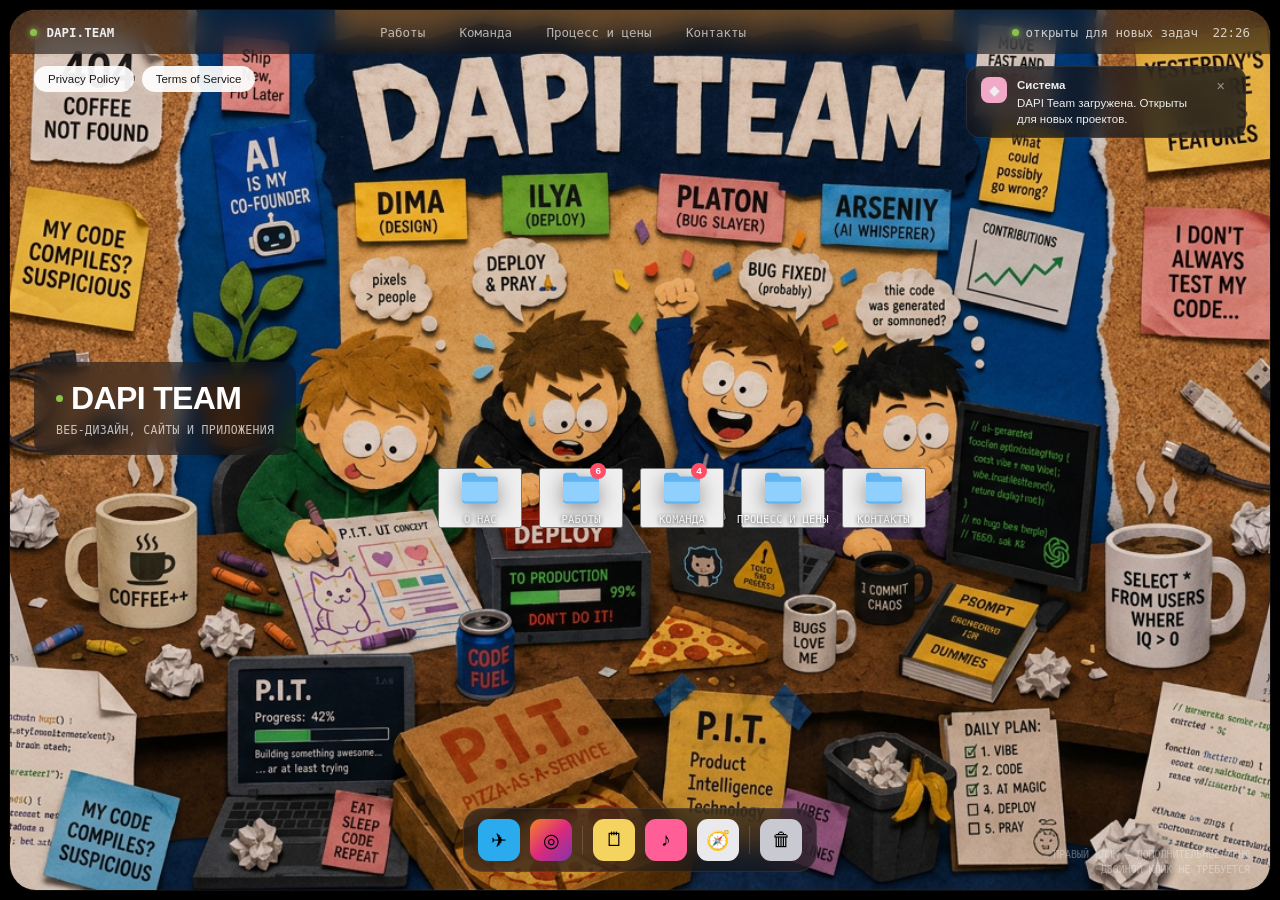
==== desktop/index.html @ ff5c669a "Добавить desktop-версию сайта (одноэкранный формат по образцу ilnur.studio) Отдельный раздел /deskto" ====
<!DOCTYPE html>
<html lang="ru">
<head>
<meta charset="UTF-8">
<meta name="viewport" content="width=device-width, initial-scale=1.0, maximum-scale=1.0">
<title>DAPI Team — рабочий стол</title>
<meta name="description" content="DAPI Team — веб-дизайн, сайты и приложения. Интерактивный рабочий стол команды.">
<link rel="stylesheet" href="styles.css">
</head>
<body>

<div class="screen-frame">
  <div class="desktop" id="desktop">

    <header class="menubar">
      <div class="menubar-left">
        <span class="status-dot"></span>
        <span>DAPI.TEAM</span>
      </div>
      <nav class="menubar-nav">
        <button data-open="works">Работы</button>
        <button data-open="team">Команда</button>
        <button data-open="process">Процесс и цены</button>
        <button data-open="contacts">Контакты</button>
      </nav>
      <div class="menubar-right">
        <span class="online"><span class="status-dot"></span>открыты для новых задач</span>
        <span id="clock">00:00</span>
      </div>
    </header>

    <div class="floating top-links">
      <a href="#" class="pill">Privacy Policy</a>
      <a href="#" class="pill">Terms of Service</a>
    </div>

    <div class="floating notice-card" id="noticeCard">
      <div class="notice-icon">◆</div>
      <div class="notice-text">
        <b>Система</b>
        DAPI Team загружена. Открыты для новых проектов.
      </div>
      <button class="notice-close" id="noticeClose">×</button>
    </div>

    <div class="floating nametag">
      <h1><span class="live-dot"></span>DAPI TEAM</h1>
      <p>ВЕБ-ДИЗАЙН, САЙТЫ И ПРИЛОЖЕНИЯ</p>
    </div>

    <div class="floating hint-text">
      ПРАВЫЙ КЛИК — ДОПОЛНИТЕЛЬНОЕ МЕНЮ<br>
      ДВОЙНОЙ КЛИК НЕ ТРЕБУЕТСЯ
    </div>

    <div class="folders" id="folders">
      <button class="folder" data-id="about" data-open="about" style="left: 34%; top: 52%;">
        <span class="folder-icon">
          <svg viewBox="0 0 24 20"><path fill="#5eb3f0" d="M2 3a2 2 0 0 1 2-2h5l2 2h9a2 2 0 0 1 2 2v11a2 2 0 0 1-2 2H4a2 2 0 0 1-2-2V3Z"/><path fill="#8fd0ff" d="M2 6h20v9a2 2 0 0 1-2 2H4a2 2 0 0 1-2-2V6Z"/></svg>
        </span>
        <span class="folder-label">О НАС</span>
      </button>

      <button class="folder" data-id="works" data-open="works" style="left: 42%; top: 52%;">
        <span class="folder-icon">
          <svg viewBox="0 0 24 20"><path fill="#5eb3f0" d="M2 3a2 2 0 0 1 2-2h5l2 2h9a2 2 0 0 1 2 2v11a2 2 0 0 1-2 2H4a2 2 0 0 1-2-2V3Z"/><path fill="#8fd0ff" d="M2 6h20v9a2 2 0 0 1-2 2H4a2 2 0 0 1-2-2V6Z"/></svg>
          <span class="folder-badge">6</span>
        </span>
        <span class="folder-label">РАБОТЫ</span>
      </button>

      <button class="folder" data-id="team" data-open="team" style="left: 50%; top: 52%;">
        <span class="folder-icon">
          <svg viewBox="0 0 24 20"><path fill="#5eb3f0" d="M2 3a2 2 0 0 1 2-2h5l2 2h9a2 2 0 0 1 2 2v11a2 2 0 0 1-2 2H4a2 2 0 0 1-2-2V3Z"/><path fill="#8fd0ff" d="M2 6h20v9a2 2 0 0 1-2 2H4a2 2 0 0 1-2-2V6Z"/></svg>
          <span class="folder-badge">4</span>
        </span>
        <span class="folder-label">КОМАНДА</span>
      </button>

      <button class="folder" data-id="process" data-open="process" style="left: 58%; top: 52%;">
        <span class="folder-icon">
          <svg viewBox="0 0 24 20"><path fill="#5eb3f0" d="M2 3a2 2 0 0 1 2-2h5l2 2h9a2 2 0 0 1 2 2v11a2 2 0 0 1-2 2H4a2 2 0 0 1-2-2V3Z"/><path fill="#8fd0ff" d="M2 6h20v9a2 2 0 0 1-2 2H4a2 2 0 0 1-2-2V6Z"/></svg>
        </span>
        <span class="folder-label">ПРОЦЕСС И ЦЕНЫ</span>
      </button>

      <button class="folder" data-id="contacts" data-open="contacts" style="left: 66%; top: 52%;">
        <span class="folder-icon">
          <svg viewBox="0 0 24 20"><path fill="#5eb3f0" d="M2 3a2 2 0 0 1 2-2h5l2 2h9a2 2 0 0 1 2 2v11a2 2 0 0 1-2 2H4a2 2 0 0 1-2-2V3Z"/><path fill="#8fd0ff" d="M2 6h20v9a2 2 0 0 1-2 2H4a2 2 0 0 1-2-2V6Z"/></svg>
        </span>
        <span class="folder-label">КОНТАКТЫ</span>
      </button>
    </div>

    <div class="dock">
      <a class="dock-icon" style="background:#2aabee;" href="https://t.me/dapiteam" target="_blank" rel="noopener" title="Telegram">✈</a>
      <a class="dock-icon" style="background:linear-gradient(135deg,#f58529,#dd2a7b,#8134af);" href="https://instagram.com/dapi.team" target="_blank" rel="noopener" title="Instagram">◎</a>
      <span class="dock-sep"></span>
      <button class="dock-icon" style="background:#f4d35e;" data-open="notes" title="Заметки">🗒</button>
      <button class="dock-icon" style="background:#ff5f96;" data-open="music" title="Музыка">♪</button>
      <button class="dock-icon" style="background:#e9e9ee;" data-open="safari" title="Safari">🧭</button>
      <span class="dock-sep"></span>
      <button class="dock-icon" style="background:#c9c9d1;" data-open="trash" title="Корзина">🗑</button>
    </div>

    <!-- ===== Modals ===== -->

    <div class="modal-layer" id="modalLayer">

      <!-- О нас -->
      <div class="app-window" data-window="about" hidden>
        <div class="win-titlebar">
          <button class="win-dot red" data-close></button><span class="win-dot yellow"></span><span class="win-dot green"></span>
          <span class="win-title">о нас.txt</span>
        </div>
        <div class="win-body">
          <h2>О нас</h2>
          <p class="lead">Мы — команда DAPI Team. Занимаемся веб-дизайном, создаём сайты и приложения: от идеи и брифа до запуска в продакшн.</p>
          <div class="tags">
            <span class="tag">Веб-дизайн</span>
            <span class="tag">Разработка сайтов</span>
            <span class="tag">Веб- и мобильные приложения</span>
            <span class="tag">Формат: удалённо</span>
            <span class="tag">Статус: открыты для новых проектов</span>
          </div>
        </div>
      </div>

      <!-- Работы (Finder) -->
      <div class="app-window wide" data-window="works" hidden>
        <div class="win-titlebar">
          <button class="win-dot red" data-close></button><span class="win-dot yellow"></span><span class="win-dot green"></span>
          <span class="win-title">работы — Finder</span>
        </div>
        <div class="win-body split">
          <div class="win-sidebar">
            <div class="group-label">ИЗБРАННОЕ</div>
            <button class="active" data-filter="all">Все проекты</button>
            <button data-filter="sites">Сайты</button>
            <button data-filter="apps">Приложения</button>
            <button data-filter="soon">Скоро</button>
            <div class="group-label">СИСТЕМА</div>
            <button data-open="about">О нас</button>
            <button data-open="team">Команда</button>
            <button data-open="process">Процесс и цены</button>
            <button data-open="contacts">Контакты</button>
          </div>
          <div class="win-main">
            <h2>Мои работы</h2>
            <div class="count">6 объектов</div>
            <div class="works-grid" id="worksGrid">
              <div class="work-card" data-category="sites"><div class="num">01</div><h3>Проект в разработке</h3><p>Кейс появится здесь после релиза</p><span class="soon-badge">скоро</span></div>
              <div class="work-card" data-category="sites"><div class="num">02</div><h3>Проект в разработке</h3><p>Кейс появится здесь после релиза</p><span class="soon-badge">скоро</span></div>
              <div class="work-card" data-category="apps"><div class="num">03</div><h3>Проект в разработке</h3><p>Кейс появится здесь после релиза</p><span class="soon-badge">скоро</span></div>
              <div class="work-card" data-category="apps"><div class="num">04</div><h3>Проект в разработке</h3><p>Кейс появится здесь после релиза</p><span class="soon-badge">скоро</span></div>
              <div class="work-card" data-category="soon"><div class="num">05</div><h3>Новый проект</h3><p>Место для вашей задачи</p><span class="soon-badge">открыты для заявок</span></div>
              <div class="work-card" data-category="soon"><div class="num">06</div><h3>Новый проект</h3><p>Место для вашей задачи</p><span class="soon-badge">открыты для заявок</span></div>
            </div>
          </div>
        </div>
      </div>

      <!-- Команда -->
      <div class="app-window wide" data-window="team" hidden>
        <div class="win-titlebar">
          <button class="win-dot red" data-close></button><span class="win-dot yellow"></span><span class="win-dot green"></span>
          <span class="win-title">команда — Finder</span>
        </div>
        <div class="win-body">
          <h2>Команда</h2>
          <p class="lead">Четыре человека, один рабочий стол. Deploy по пятницам, кофе без остановки и AI в качестве со-фаундера.</p>
          <div class="team-grid">
            <div class="team-card">
              <div class="team-avatar" style="background:var(--yellow);">Д</div>
              <h3>Дима</h3>
              <div class="team-role">Дизайн</div>
              <p class="team-quote">«pixels &gt; people»</p>
              <p class="team-bio">Отвечает за то, чтобы сайт не выглядел как очередной шаблон. Рисует интерфейсы раньше, чем открывает Figma — и да, там обязательно будет котик.</p>
            </div>
            <div class="team-card">
              <div class="team-avatar" style="background:var(--green);">И</div>
              <h3>Илья</h3>
              <div class="team-role">Деплой</div>
              <p class="team-quote">«deploy &amp; pray»</p>
              <p class="team-bio">Нажимает кнопку «Деплой» по пятницам, несмотря на надпись «DON'T DO IT», мигающую красным. Пока ни разу серьёзно не подвёл — почти.</p>
            </div>
            <div class="team-card">
              <div class="team-avatar" style="background:var(--pink);">П</div>
              <h3>Платон</h3>
              <div class="team-role">Bug Slayer</div>
              <p class="team-quote">«bug fixed! (probably)»</p>
              <p class="team-bio">Официальный охотник на баги команды. После каждого коммита кричит «Пофиксил!», а через минуту тихо добавляет «наверное».</p>
            </div>
            <div class="team-card">
              <div class="team-avatar" style="background:var(--blue);">А</div>
              <h3>Арсений</h3>
              <div class="team-role">AI Whisperer</div>
              <p class="team-quote">«код сгенерирован или наколдован?»</p>
              <p class="team-bio">Разговаривает с нейросетями на «ты». Пишет книгу «Prompt Engineering для чайников» — обещает закончить после дедлайна.</p>
            </div>
          </div>
        </div>
      </div>

      <!-- Процесс и цены -->
      <div class="app-window wide" data-window="process" hidden>
        <div class="win-titlebar">
          <button class="win-dot red" data-close></button><span class="win-dot yellow"></span><span class="win-dot green"></span>
          <span class="win-title">процесс и цены</span>
        </div>
        <div class="win-body">
          <h2>Как мы работаем</h2>
          <div class="steps">
            <div class="step"><div class="step-num">01</div><h3>Брифинг</h3><p>Обсуждаем задачу, аудиторию и цели проекта.</p></div>
            <div class="step"><div class="step-num">02</div><h3>Структура</h3><p>Собираем структуру сайта и пользовательские сценарии.</p></div>
            <div class="step"><div class="step-num">03</div><h3>Концепция</h3><p>Показываем визуальную концепцию ключевых экранов.</p></div>
            <div class="step"><div class="step-num">04</div><h3>Разработка</h3><p>Вёрстка, интеграции и тестирование на всех устройствах.</p></div>
            <div class="step"><div class="step-num">05</div><h3>Запуск</h3><p>Публикуем, подключаем аналитику и передаём проект вам.</p></div>
          </div>
          <h2>Ориентировочная стоимость</h2>
          <table class="pricing-table">
            <thead><tr><th>Формат</th><th>Срок</th><th>Стоимость</th></tr></thead>
            <tbody>
              <tr><td>Лендинг</td><td>от 5 дней</td><td>от 30 000 ₽</td></tr>
              <tr><td>Сайт-визитка</td><td>от 7 дней</td><td>от 50 000 ₽</td></tr>
              <tr><td>Многостраничный сайт</td><td>от 14 дней</td><td>от 90 000 ₽</td></tr>
              <tr><td>Веб- / мобильное приложение</td><td>от 30 дней</td><td>от 150 000 ₽</td></tr>
            </tbody>
          </table>
          <p class="note-small">Цены ориентировочные, шаблонные — финальная стоимость зависит от задачи.</p>
        </div>
      </div>

      <!-- Контакты -->
      <div class="app-window" data-window="contacts" hidden>
        <div class="win-titlebar">
          <button class="win-dot red" data-close></button><span class="win-dot yellow"></span><span class="win-dot green"></span>
          <span class="win-title">контакты</span>
        </div>
        <div class="win-body">
          <h2>Контакты</h2>
          <div class="contacts-list">
            <a href="https://t.me/dapiteam" target="_blank" rel="noopener">Telegram: @dapiteam</a>
            <a href="https://instagram.com/dapi.team" target="_blank" rel="noopener">Instagram: @dapi.team</a>
            <a href="mailto:hello@dapiteam.ru">Email: hello@dapiteam.ru</a>
          </div>
          <p class="note-small">Контакты шаблонные — замените на реальные, когда будут готовы.</p>
        </div>
      </div>

      <!-- Заметки -->
      <div class="app-window" data-window="notes" hidden>
        <div class="win-titlebar">
          <button class="win-dot red" data-close></button><span class="win-dot yellow"></span><span class="win-dot green"></span>
          <span class="win-title">заметки</span>
        </div>
        <div class="win-body">
          <div class="sticky-notes">
            <div class="sticky">Деплой по пятницам — не лучшая идея. Мы всё равно так делаем.</div>
            <div class="sticky">AI — наш со-фаундер. Почти.</div>
            <div class="sticky">P.I.T. (Product Intelligence Technology): прогресс 42%.</div>
            <div class="sticky">Vibes &gt; deadlines. Но дедлайны мы всё же соблюдаем.</div>
          </div>
        </div>
      </div>

      <!-- Safari — кейс -->
      <div class="app-window" data-window="safari" hidden>
        <div class="win-titlebar">
          <button class="win-dot red" data-close></button><span class="win-dot yellow"></span><span class="win-dot green"></span>
          <span class="win-title">Safari</span>
        </div>
        <div class="win-body">
          <div class="safari-frame">
            <div class="safari-bar">🔒 pit.dapiteam.ru</div>
            <div class="safari-body">
              <h2 style="margin-top:0;">P.I.T. — Product Intelligence Technology</h2>
              <p class="lead" style="margin-bottom:6px;">Внутренний проект команды. UI на карандаше, деплой на вере.</p>
              <div class="safari-progress"><div class="safari-progress-fill"></div></div>
              <p class="note-small" style="margin-top:2px;">Прогресс: 42%. Строим что-то классное. Или хотя бы пытаемся.</p>
            </div>
          </div>
        </div>
      </div>

      <!-- Музыка -->
      <div class="app-window" data-window="music" hidden>
        <div class="win-titlebar">
          <button class="win-dot red" data-close></button><span class="win-dot yellow"></span><span class="win-dot green"></span>
          <span class="win-title">музыка — сейчас играет</span>
        </div>
        <div class="win-body">
          <h2 style="margin-top:0;">Плейлист для дедлайнов</h2>
          <ul class="playlist">
            <li>Deploy &amp; Pray <span class="dur">3:14</span></li>
            <li>404 Coffee Not Found <span class="dur">2:47</span></li>
            <li>Select * From Vibes <span class="dur">4:02</span></li>
            <li>Bug Fixed (Probably) <span class="dur">3:33</span></li>
          </ul>
        </div>
      </div>

      <!-- Корзина -->
      <div class="app-window" data-window="trash" hidden>
        <div class="win-titlebar">
          <button class="win-dot red" data-close></button><span class="win-dot yellow"></span><span class="win-dot green"></span>
          <span class="win-title">корзина</span>
        </div>
        <div class="win-body">
          <h2 style="margin-top:0;">Удалённые идеи</h2>
          <ul class="trash-list">
            <li>Сайт на Flash</li>
            <li>Деплоить прямо в понедельник утром</li>
            <li>Тестировать сразу в проде</li>
            <li>Пароль «123456» для админки</li>
          </ul>
        </div>
      </div>

    </div>

  </div>
</div>

<div class="context-menu" id="contextMenu">
  <button data-action="open-works">Открыть работы <span class="kbd">↗</span></button>
  <button data-action="contact">Написать нам <span class="kbd">⌘K</span></button>
  <hr>
  <button data-action="vibe">Проверить вайб <span class="kbd">↻</span></button>
  <button data-action="reload">Обновить дедлайн <span class="kbd">⌘R</span></button>
  <hr>
  <button data-action="delete-bugs">Удалить баги… <span class="kbd">⌫</span></button>
  <hr>
  <button data-action="lights">Сменить освещение</button>
  <button data-action="shuffle">Перемешать папки <span class="kbd">↻</span></button>
  <button data-action="restore">Восстановить папки <span class="kbd">↺</span></button>
  <button data-action="devmode">Developer mode <span class="kbd">&lt;/&gt;</span></button>
</div>

<script src="script.js"></script>
</body>
</html>
---- desktop/styles.css ----
:root {
  --yellow: #f4d35e;
  --green: #8bc34a;
  --pink: #f2a9c8;
  --blue: #6fb1e0;
  --purple: #a084dc;
  --mono: ui-monospace, "SF Mono", Menlo, Consolas, monospace;
  --sans: -apple-system, BlinkMacSystemFont, "SF Pro Display", "Inter", "Segoe UI", sans-serif;
}

* { box-sizing: border-box; }

html, body {
  margin: 0;
  height: 100%;
  background: #000;
  font-family: var(--sans);
  -webkit-font-smoothing: antialiased;
  overflow: hidden;
}

a { color: inherit; text-decoration: none; }
button { font-family: inherit; }

/* ---------- Screen frame (monitor bezel) ---------- */
.screen-frame {
  position: fixed;
  inset: 10px;
  background: #050506;
  border-radius: 26px;
  box-shadow: 0 0 0 1px rgba(255,255,255,0.06), 0 40px 100px rgba(0,0,0,0.7);
  overflow: hidden;
}

.desktop {
  position: absolute;
  inset: 0;
  background-image: url("assets/images/hero.png");
  background-size: cover;
  background-position: center 30%;
  user-select: none;
}
.desktop.dimmed::after {
  content: "";
  position: absolute;
  inset: 0;
  background: rgba(0,0,0,0.45);
  pointer-events: none;
}

/* ---------- Menubar ---------- */
.menubar {
  position: absolute;
  top: 0; left: 0; right: 0;
  height: 44px;
  display: flex;
  align-items: center;
  justify-content: space-between;
  padding: 0 20px;
  background: rgba(15,15,17,0.55);
  backdrop-filter: blur(14px);
  -webkit-backdrop-filter: blur(14px);
  font-family: var(--mono);
  font-size: 0.78rem;
  color: #eee;
  z-index: 20;
}
.menubar-left { display: flex; align-items: center; gap: 0.6rem; font-weight: 600; }
.status-dot { width: 7px; height: 7px; border-radius: 50%; background: var(--green); display: inline-block; box-shadow: 0 0 6px var(--green); }
.menubar-nav { display: flex; gap: 1.4rem; }
.menubar-nav a, .menubar-nav button {
  background: none; border: none; cursor: pointer;
  color: rgba(255,255,255,0.65); font-family: var(--mono); font-size: 0.78rem;
}
.menubar-nav a:hover, .menubar-nav button:hover { color: #fff; }
.menubar-right { display: flex; align-items: center; gap: 0.9rem; color: rgba(255,255,255,0.75); }
.menubar-right .online { display: flex; align-items: center; gap: 0.4rem; }
.menubar-clock { min-width: 42px; text-align: right; }

@media (max-width: 760px) {
  .menubar-nav { display: none; }
}

/* ---------- Floating widgets ---------- */
.floating {
  position: absolute;
  z-index: 15;
}

.top-links {
  top: 56px; left: 24px;
  display: flex; gap: 8px;
}
.pill {
  background: rgba(255,255,255,0.92);
  color: #1a1a1a;
  font-size: 0.72rem;
  padding: 7px 14px;
  border-radius: 20px;
  font-family: var(--sans);
}

.notice-card {
  top: 56px; right: 24px;
  display: flex;
  align-items: flex-start;
  gap: 10px;
  background: rgba(20,20,24,0.75);
  backdrop-filter: blur(10px);
  border: 1px solid rgba(255,255,255,0.08);
  border-radius: 14px;
  padding: 10px 14px;
  max-width: 280px;
  color: #eee;
}
.notice-icon {
  width: 26px; height: 26px; border-radius: 8px;
  background: var(--pink);
  display: flex; align-items: center; justify-content: center;
  font-size: 0.85rem; flex-shrink: 0;
}
.notice-text { font-size: 0.72rem; line-height: 1.4; }
.notice-text b { display: block; font-size: 0.72rem; margin-bottom: 2px; }
.notice-close {
  background: none; border: none; color: rgba(255,255,255,0.5);
  cursor: pointer; font-size: 0.9rem; margin-left: auto;
}
.notice-close:hover { color: #fff; }

.nametag {
  left: 24px; top: 40%;
  background: rgba(20,20,24,0.55);
  backdrop-filter: blur(10px);
  border-radius: 14px;
  padding: 18px 22px;
  color: #fff;
  max-width: 300px;
}
.nametag h1 {
  margin: 0 0 6px;
  font-size: clamp(1.4rem, 3vw, 2rem);
  letter-spacing: -0.02em;
  display: flex; align-items: center; gap: 8px;
}
.nametag .live-dot { width: 7px; height: 7px; border-radius: 50%; background: var(--green); }
.nametag p {
  margin: 0;
  font-family: var(--mono);
  font-size: 0.72rem;
  letter-spacing: 0.03em;
  color: rgba(255,255,255,0.7);
}

.hint-text {
  bottom: 12px; right: 20px;
  text-align: right;
  color: rgba(255,255,255,0.35);
  font-family: var(--mono);
  font-size: 0.62rem;
  line-height: 1.5;
}

@media (max-width: 760px) {
  .nametag { display: none; }
  .notice-card { max-width: 170px; top: 64px; }
  .top-links { top: 64px; }
}

/* ---------- Folders ---------- */
.folders {
  position: absolute;
  z-index: 12;
  inset: 0;
}
.folder {
  position: absolute;
  width: 84px;
  display: flex;
  flex-direction: column;
  align-items: center;
  gap: 6px;
  cursor: pointer;
  touch-action: none;
}
@media (max-width: 760px) {
  .folder { width: 56px; }
  .folder-icon { width: 34px; height: 26px; }
  .folder-label { font-size: 0.56rem; }
  .folder[data-id="about"]    { left: 16% !important; top: 46% !important; }
  .folder[data-id="works"]    { left: 41% !important; top: 46% !important; }
  .folder[data-id="team"]     { left: 66% !important; top: 46% !important; }
  .folder[data-id="process"]  { left: 28% !important; top: 62% !important; }
  .folder[data-id="contacts"] { left: 53% !important; top: 62% !important; }
}
.folder-icon {
  position: relative;
  width: 46px;
  height: 36px;
}
.folder-icon svg { width: 100%; height: 100%; filter: drop-shadow(0 6px 10px rgba(0,0,0,0.4)); }
.folder-badge {
  position: absolute;
  top: -8px; right: -2px;
  background: #ff4d67;
  color: #fff;
  font-size: 0.62rem;
  font-weight: 700;
  min-width: 16px;
  height: 16px;
  border-radius: 8px;
  display: flex; align-items: center; justify-content: center;
  padding: 0 4px;
}
.folder-label {
  font-family: var(--mono);
  font-size: 0.66rem;
  letter-spacing: 0.02em;
  color: #fff;
  text-shadow: 0 1px 4px rgba(0,0,0,0.8);
  text-align: center;
  white-space: nowrap;
}
.folder.dragging { opacity: 0.75; z-index: 30; }

/* ---------- Dock ---------- */
.dock {
  position: absolute;
  bottom: 18px;
  left: 50%;
  transform: translateX(-50%);
  z-index: 15;
  display: flex;
  align-items: center;
  gap: 10px;
  background: rgba(20,20,24,0.6);
  backdrop-filter: blur(14px);
  border: 1px solid rgba(255,255,255,0.08);
  border-radius: 20px;
  padding: 10px 14px;
}
.dock-icon {
  width: 42px; height: 42px;
  border-radius: 11px;
  display: flex; align-items: center; justify-content: center;
  font-size: 1.2rem;
  cursor: pointer;
  transition: transform .15s ease;
  border: none;
}
.dock-icon:hover { transform: translateY(-6px); }
.dock-sep { width: 1px; height: 28px; background: rgba(255,255,255,0.15); }

@media (max-width: 760px) {
  .dock-icon { width: 36px; height: 36px; font-size: 1rem; }
}

/* ---------- Modal windows ---------- */
.modal-layer {
  position: absolute;
  inset: 0;
  z-index: 50;
  display: none;
  align-items: center;
  justify-content: center;
  padding: 30px;
}
.modal-layer.open { display: flex; }

.app-window {
  width: min(760px, 100%);
  max-height: 100%;
  display: flex;
  flex-direction: column;
  background: #17171b;
  border: 1px solid #2a2a31;
  border-radius: 12px;
  overflow: hidden;
  box-shadow: 0 30px 80px rgba(0,0,0,0.6);
  animation: pop-in .18s ease;
}
.app-window.wide { width: min(920px, 100%); }
.app-window[hidden] { display: none; }
@keyframes pop-in {
  from { opacity: 0; transform: scale(0.96) translateY(6px); }
  to { opacity: 1; transform: scale(1) translateY(0); }
}

.win-titlebar {
  display: flex;
  align-items: center;
  gap: 8px;
  padding: 10px 14px;
  background: #1e1e24;
  border-bottom: 1px solid #2a2a31;
  font-family: var(--mono);
  font-size: 0.75rem;
  color: rgba(255,255,255,0.6);
  cursor: default;
}
.win-dot { width: 11px; height: 11px; border-radius: 50%; border:none; padding:0; cursor: pointer; }
.win-dot.red { background: #ff5f57; }
.win-dot.yellow { background: #febc2e; }
.win-dot.green { background: #28c840; }
.win-title { margin-left: 4px; }

.win-body {
  overflow-y: auto;
  padding: 26px 28px;
  color: #eaeaef;
}
.win-body.split { display: flex; padding: 0; }

.win-sidebar {
  width: 200px;
  flex-shrink: 0;
  border-right: 1px solid #2a2a31;
  padding: 18px 12px;
  font-family: var(--mono);
  font-size: 0.78rem;
}
.win-sidebar .group-label {
  color: rgba(255,255,255,0.35);
  font-size: 0.66rem;
  letter-spacing: 0.05em;
  margin: 14px 8px 6px;
}
.win-sidebar .group-label:first-child { margin-top: 4px; }
.win-sidebar button {
  display: block;
  width: 100%;
  text-align: left;
  background: none;
  border: none;
  color: rgba(255,255,255,0.7);
  padding: 7px 8px;
  border-radius: 6px;
  cursor: pointer;
  font-family: var(--mono);
  font-size: 0.78rem;
}
.win-sidebar button:hover { background: #232329; color: #fff; }
.win-sidebar button.active { background: #2a2a31; color: #fff; }

.win-main { flex: 1; padding: 22px 26px; overflow-y: auto; }
.win-main h2 { margin: 0 0 4px; font-size: 1.3rem; }
.win-main .count { color: rgba(255,255,255,0.4); font-family: var(--mono); font-size: 0.75rem; }

.lead { color: rgba(255,255,255,0.65); line-height: 1.6; max-width: 560px; }
.tags { display: flex; flex-wrap: wrap; gap: 8px; margin-top: 16px; }
.tag {
  font-family: var(--mono); font-size: 0.72rem;
  border: 1px solid #2a2a31; border-radius: 20px;
  padding: 6px 12px; color: rgba(255,255,255,0.6);
}

.works-grid {
  display: grid;
  grid-template-columns: repeat(auto-fill, minmax(200px, 1fr));
  gap: 12px;
  margin-top: 18px;
}
.work-card {
  border: 1px solid #2a2a31;
  border-radius: 10px;
  padding: 14px;
  background: #1c1c22;
}
.work-card .num { font-family: var(--mono); color: rgba(255,255,255,0.35); font-size: 0.7rem; }
.work-card h3 { margin: 6px 0 4px; font-size: 0.92rem; }
.work-card p { margin: 0; color: rgba(255,255,255,0.5); font-size: 0.78rem; }
.soon-badge {
  display: inline-block; margin-top: 8px;
  font-family: var(--mono); font-size: 0.62rem;
  color: var(--yellow); border: 1px solid var(--yellow);
  border-radius: 20px; padding: 2px 8px;
}

.team-grid {
  display: grid;
  grid-template-columns: repeat(auto-fit, minmax(220px, 1fr));
  gap: 12px;
  margin-top: 8px;
}
.team-card { background: #1c1c22; border: 1px solid #2a2a31; border-radius: 12px; padding: 18px; }
.team-avatar {
  width: 40px; height: 40px; border-radius: 50%;
  display: flex; align-items: center; justify-content: center;
  font-weight: 700; color: #14141a; margin-bottom: 10px;
}
.team-card h3 { margin: 0 0 2px; font-size: 1.02rem; }
.team-role { font-family: var(--mono); font-size: 0.7rem; color: rgba(255,255,255,0.45); margin-bottom: 8px; }
.team-quote { font-size: 0.78rem; font-style: italic; color: rgba(255,255,255,0.5); border-left: 2px solid #2a2a31; padding-left: 8px; margin: 0 0 8px; }
.team-bio { font-size: 0.82rem; line-height: 1.5; margin: 0; color: rgba(255,255,255,0.85); }

.steps { display: grid; grid-template-columns: repeat(auto-fit, minmax(150px, 1fr)); gap: 16px; margin: 16px 0 26px; }
.step-num { font-family: var(--mono); color: rgba(255,255,255,0.4); font-size: 0.78rem; }
.step h3 { margin: 4px 0 4px; font-size: 0.95rem; }
.step p { margin: 0; color: rgba(255,255,255,0.55); font-size: 0.78rem; line-height: 1.5; }

.pricing-table { width: 100%; border-collapse: collapse; font-size: 0.85rem; margin-top: 8px; }
.pricing-table th, .pricing-table td { text-align: left; padding: 9px 6px; border-bottom: 1px solid #2a2a31; }
.pricing-table th { color: rgba(255,255,255,0.4); font-weight: 500; font-family: var(--mono); font-size: 0.7rem; }
.note-small { color: rgba(255,255,255,0.4); font-size: 0.72rem; margin-top: 10px; }

.contacts-list { display: flex; flex-direction: column; gap: 8px; font-family: var(--mono); font-size: 0.9rem; margin-top: 10px; }
.contacts-list a:hover { color: var(--blue); }

.sticky-notes { display: grid; grid-template-columns: repeat(auto-fill, minmax(160px, 1fr)); gap: 12px; }
.sticky {
  background: var(--yellow); color: #1a1a1a; border-radius: 4px;
  padding: 14px; font-size: 0.8rem; line-height: 1.4;
  transform: rotate(var(--r, -1deg));
  box-shadow: 0 8px 16px rgba(0,0,0,0.3);
}
.sticky:nth-child(2) { background: var(--pink); --r: 1deg; }
.sticky:nth-child(3) { background: var(--blue); --r: -0.6deg; }
.sticky:nth-child(4) { background: var(--green); --r: 0.8deg; }

.safari-frame { border: 1px solid #2a2a31; border-radius: 10px; overflow: hidden; }
.safari-bar { background: #1c1c22; padding: 8px 12px; font-family: var(--mono); font-size: 0.7rem; color: rgba(255,255,255,0.4); border-bottom: 1px solid #2a2a31; }
.safari-body { padding: 20px; }
.safari-progress { height: 6px; background: #2a2a31; border-radius: 4px; overflow: hidden; margin: 10px 0; }
.safari-progress-fill { height: 100%; width: 42%; background: var(--green); }

.trash-list { list-style: none; margin: 12px 0 0; padding: 0; display: flex; flex-direction: column; gap: 8px; }
.trash-list li {
  font-size: 0.82rem; color: rgba(255,255,255,0.55);
  border-bottom: 1px dashed #2a2a31; padding-bottom: 8px;
  text-decoration: line-through;
}

.playlist { list-style: none; margin: 14px 0 0; padding: 0; display: flex; flex-direction: column; gap: 10px; }
.playlist li { display: flex; justify-content: space-between; font-size: 0.85rem; color: rgba(255,255,255,0.75); }
.playlist span.dur { color: rgba(255,255,255,0.35); font-family: var(--mono); font-size: 0.75rem; }

@media (max-width: 760px) {
  .win-sidebar { display: none; }
  .app-window { max-height: 85%; }
}

/* ---------- Context menu ---------- */
.context-menu {
  position: fixed;
  min-width: 220px;
  background: rgba(24,24,28,0.97);
  backdrop-filter: blur(12px);
  border: 1px solid #2a2a31;
  border-radius: 10px;
  padding: 6px;
  display: none;
  flex-direction: column;
  z-index: 200;
  box-shadow: 0 10px 30px rgba(0,0,0,0.5);
  font-size: 0.85rem;
}
.context-menu.open { display: flex; }
.context-menu button {
  display: flex;
  justify-content: space-between;
  gap: 12px;
  background: none;
  border: none;
  color: #eee;
  text-align: left;
  padding: 8px 10px;
  border-radius: 6px;
  cursor: pointer;
  font-size: 0.85rem;
  font-family: var(--sans);
}
.context-menu button:hover { background: #232329; }
.context-menu button .kbd { color: rgba(255,255,255,0.35); font-family: var(--mono); font-size: 0.72rem; }
.context-menu hr { border: none; border-top: 1px solid #2a2a31; margin: 5px 4px; }

/* ---------- Dim effect toggle (easter egg) ---------- */
.desktop.lights-off .win-body,
.desktop.lights-off .lead { color-scheme: dark; }
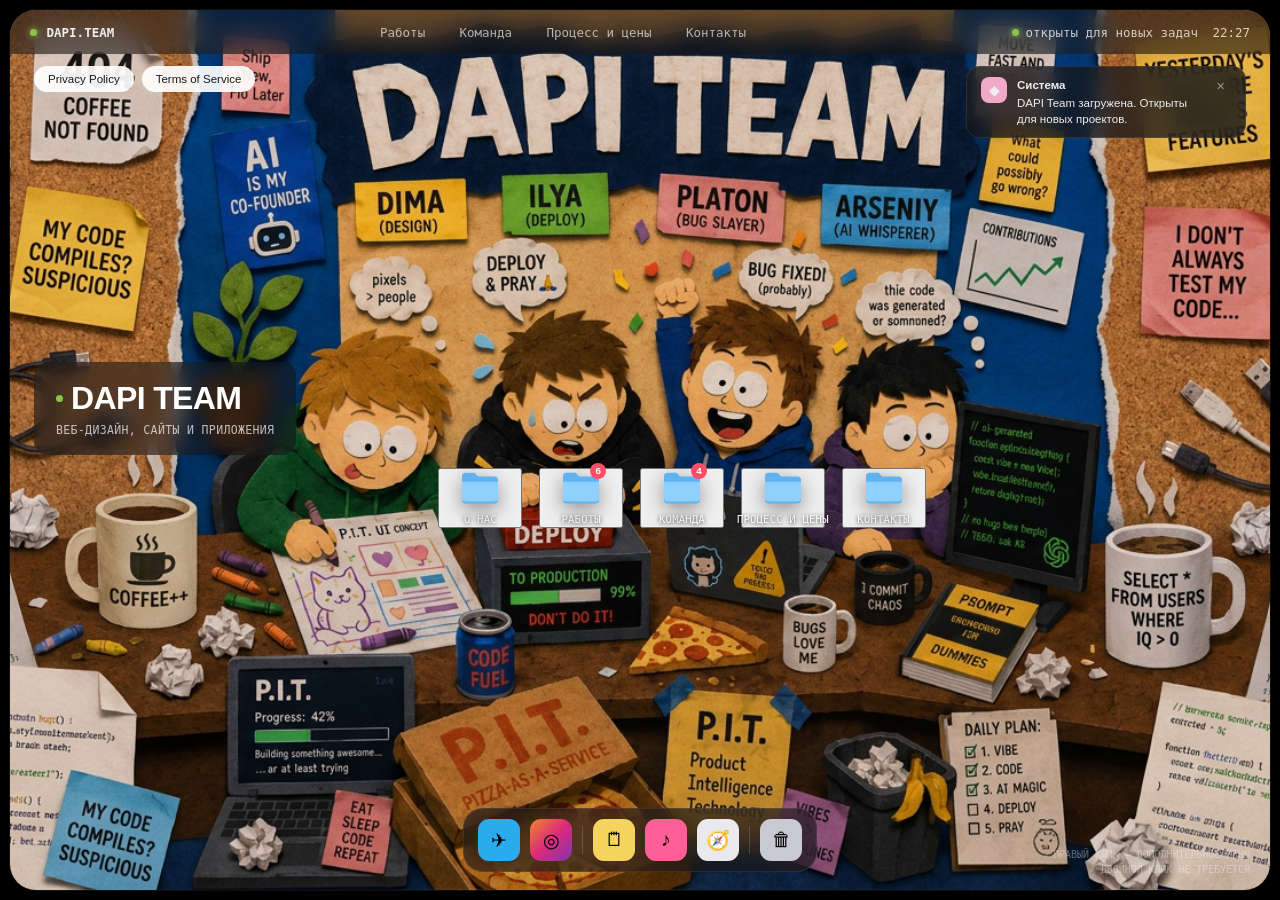
==== commit 266c1238: "Добавить портреты команды на обе версии сайта Заменили буквенные аватары на сгенерированные портреты" ====
--- a/desktop/index.html
+++ b/desktop/index.html
@@ -170,29 +170,29 @@
           <h2>Команда</h2>
           <p class="lead">Четыре человека, один рабочий стол. Deploy по пятницам, кофе без остановки и AI в качестве со-фаундера.</p>
           <div class="team-grid">
-            <div class="team-card">
-              <div class="team-avatar" style="background:var(--yellow);">Д</div>
+            <div class="team-card" style="--accent:var(--yellow);">
+              <img class="team-avatar" src="assets/images/team/dima.png" alt="Дима, дизайнер DAPI Team">
               <h3>Дима</h3>
               <div class="team-role">Дизайн</div>
               <p class="team-quote">«pixels &gt; people»</p>
               <p class="team-bio">Отвечает за то, чтобы сайт не выглядел как очередной шаблон. Рисует интерфейсы раньше, чем открывает Figma — и да, там обязательно будет котик.</p>
             </div>
-            <div class="team-card">
-              <div class="team-avatar" style="background:var(--green);">И</div>
+            <div class="team-card" style="--accent:var(--green);">
+              <img class="team-avatar" src="assets/images/team/ilya.png" alt="Илья, деплой DAPI Team">
               <h3>Илья</h3>
               <div class="team-role">Деплой</div>
               <p class="team-quote">«deploy &amp; pray»</p>
               <p class="team-bio">Нажимает кнопку «Деплой» по пятницам, несмотря на надпись «DON'T DO IT», мигающую красным. Пока ни разу серьёзно не подвёл — почти.</p>
             </div>
-            <div class="team-card">
-              <div class="team-avatar" style="background:var(--pink);">П</div>
+            <div class="team-card" style="--accent:var(--pink);">
+              <img class="team-avatar" src="assets/images/team/platon.png" alt="Платон, Bug Slayer DAPI Team">
               <h3>Платон</h3>
               <div class="team-role">Bug Slayer</div>
               <p class="team-quote">«bug fixed! (probably)»</p>
               <p class="team-bio">Официальный охотник на баги команды. После каждого коммита кричит «Пофиксил!», а через минуту тихо добавляет «наверное».</p>
             </div>
-            <div class="team-card">
-              <div class="team-avatar" style="background:var(--blue);">А</div>
+            <div class="team-card" style="--accent:var(--blue);">
+              <img class="team-avatar" src="assets/images/team/arseniy.png" alt="Арсений, AI Whisperer DAPI Team">
               <h3>Арсений</h3>
               <div class="team-role">AI Whisperer</div>
               <p class="team-quote">«код сгенерирован или наколдован?»</p>
--- a/desktop/styles.css
+++ b/desktop/styles.css
@@ -383,9 +383,9 @@
 }
 .team-card { background: #1c1c22; border: 1px solid #2a2a31; border-radius: 12px; padding: 18px; }
 .team-avatar {
-  width: 40px; height: 40px; border-radius: 50%;
-  display: flex; align-items: center; justify-content: center;
-  font-weight: 700; color: #14141a; margin-bottom: 10px;
+  width: 56px; height: 56px; border-radius: 50%;
+  object-fit: cover; display: block;
+  border: 2px solid var(--accent, #2a2a31); margin-bottom: 10px;
 }
 .team-card h3 { margin: 0 0 2px; font-size: 1.02rem; }
 .team-role { font-family: var(--mono); font-size: 0.7rem; color: rgba(255,255,255,0.45); margin-bottom: 8px; }
